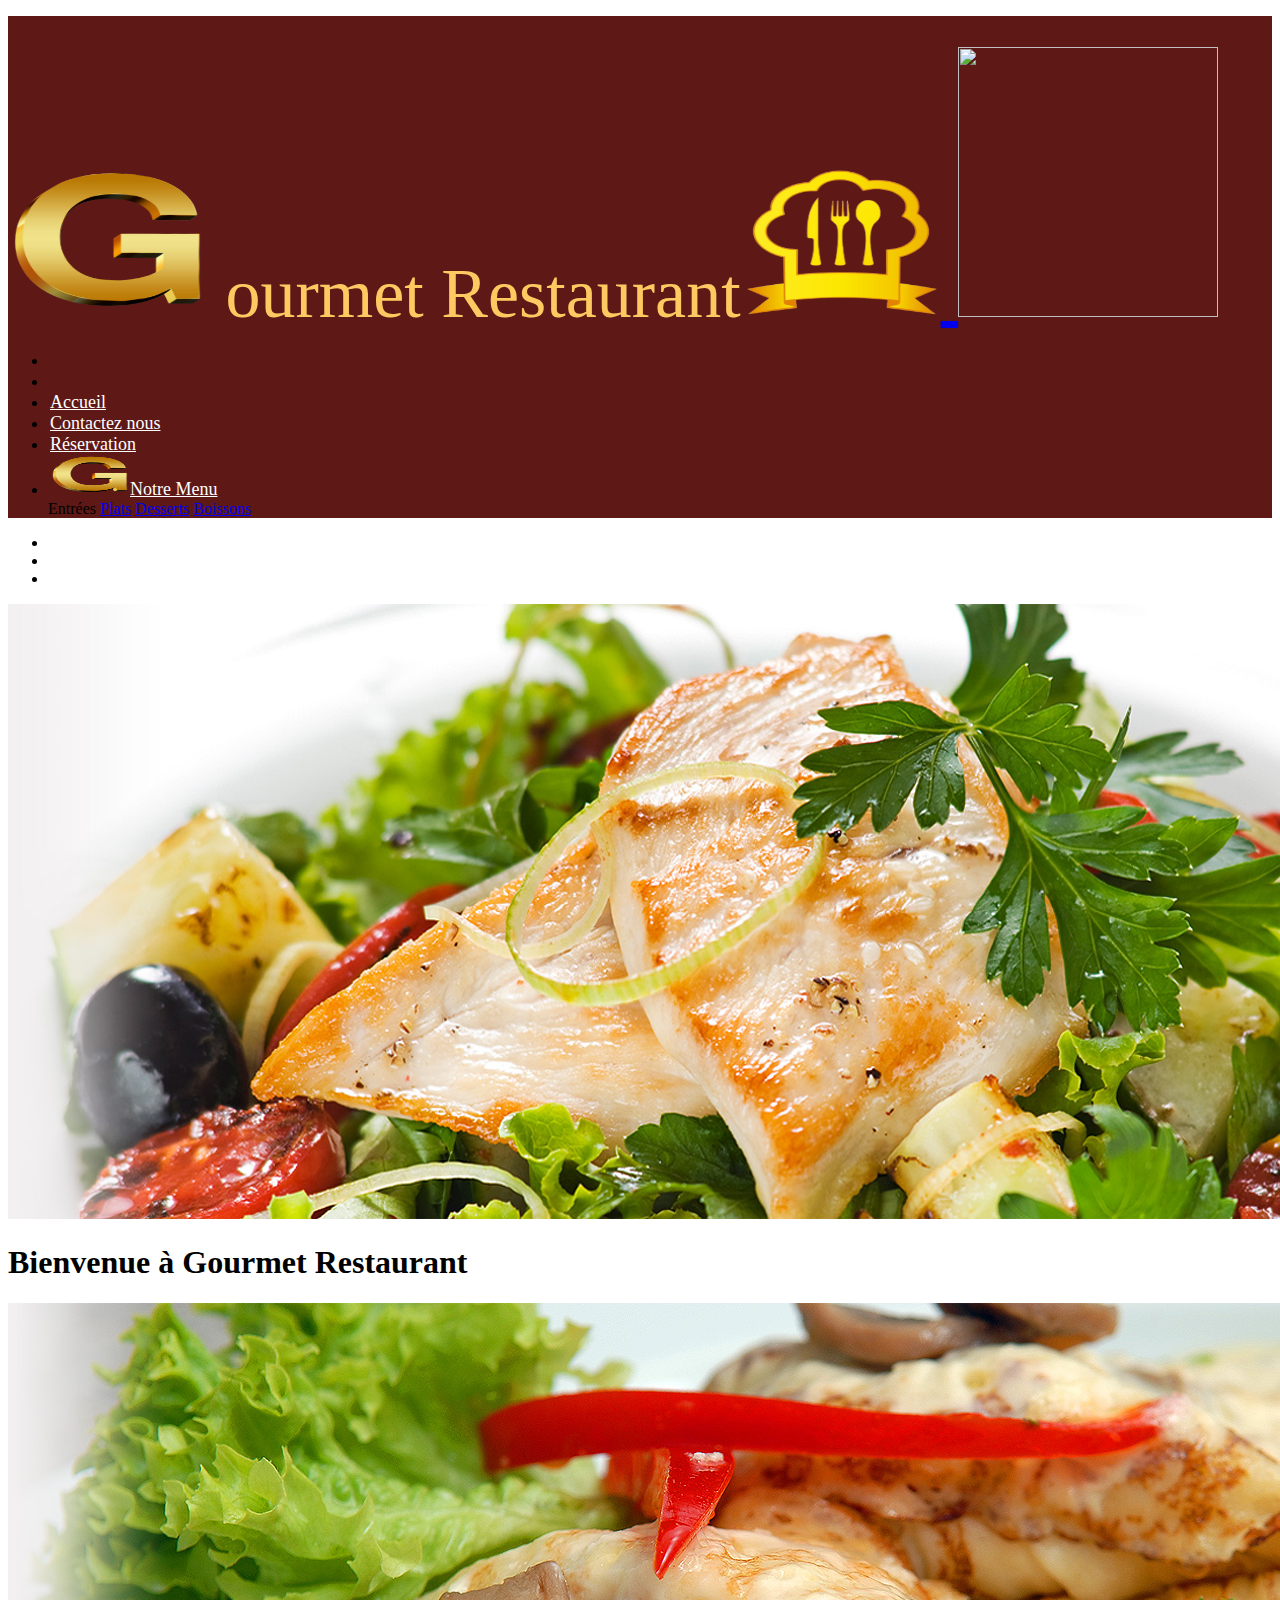
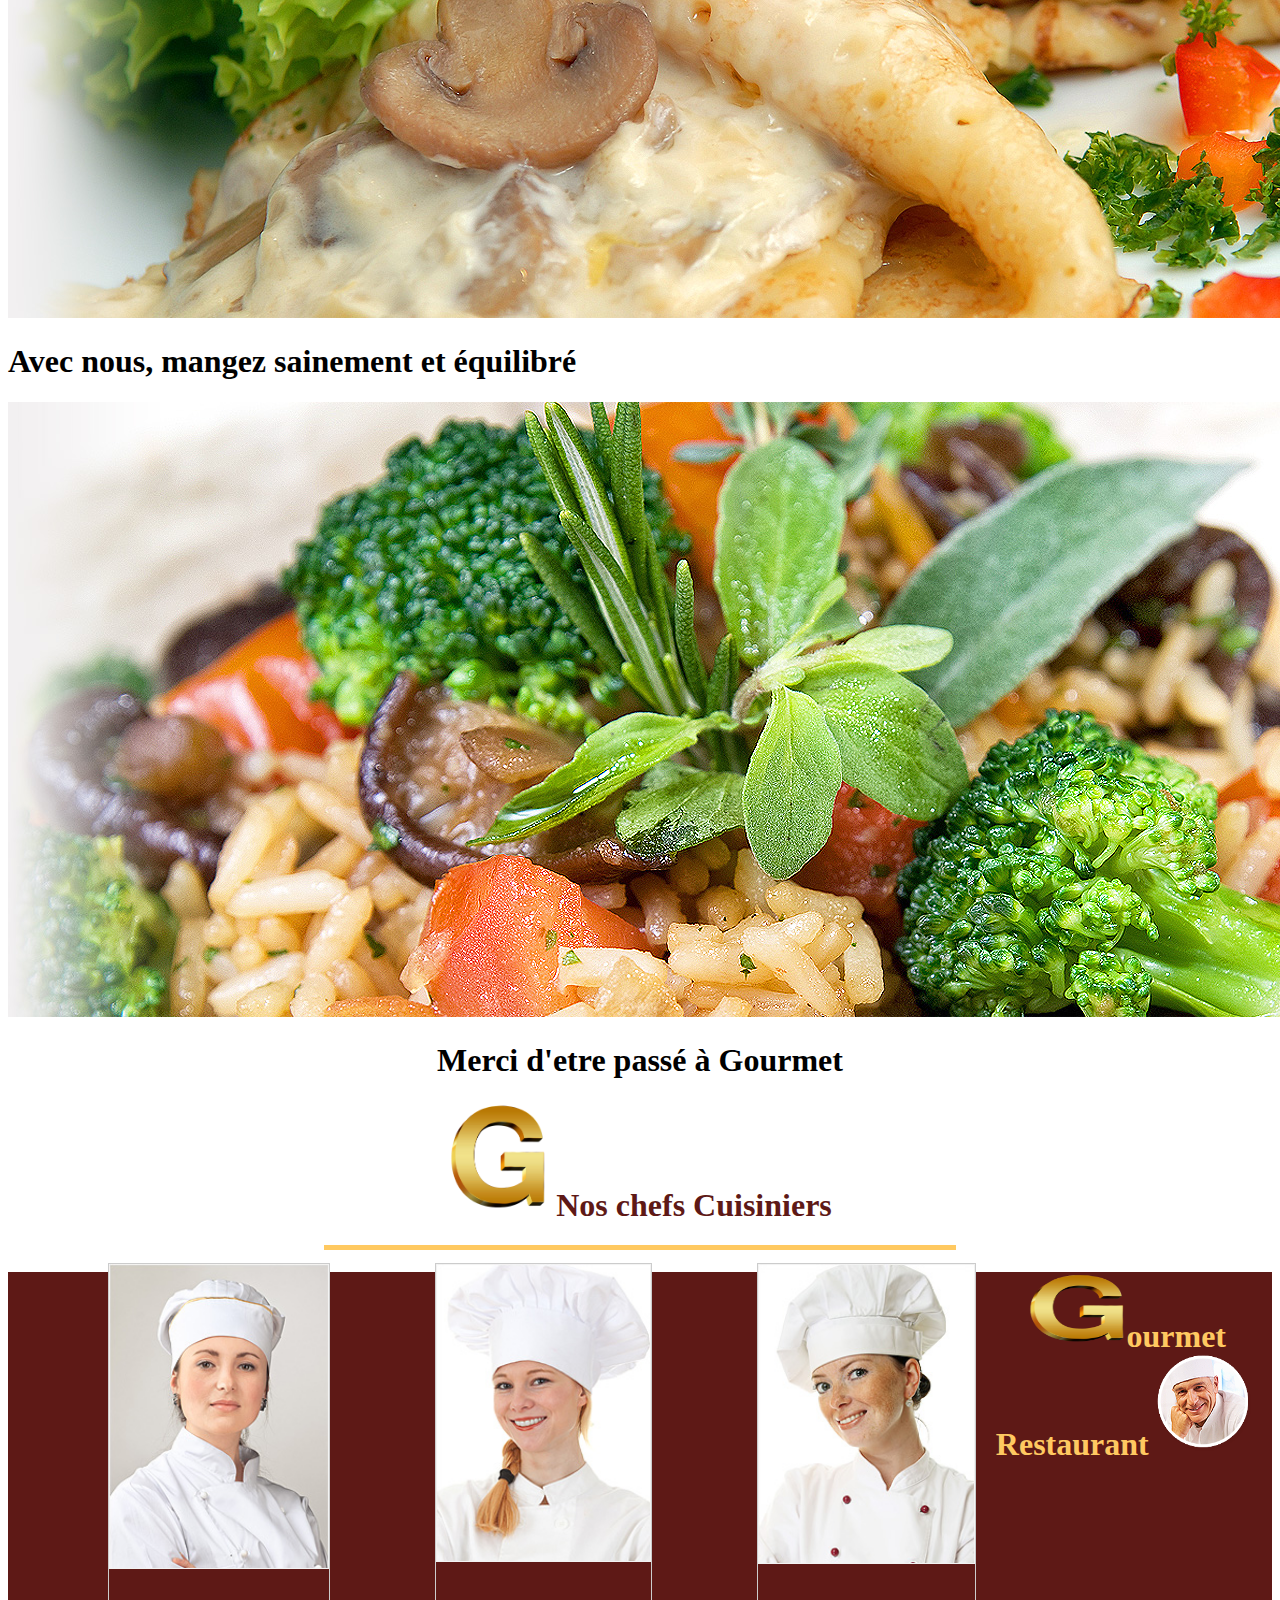
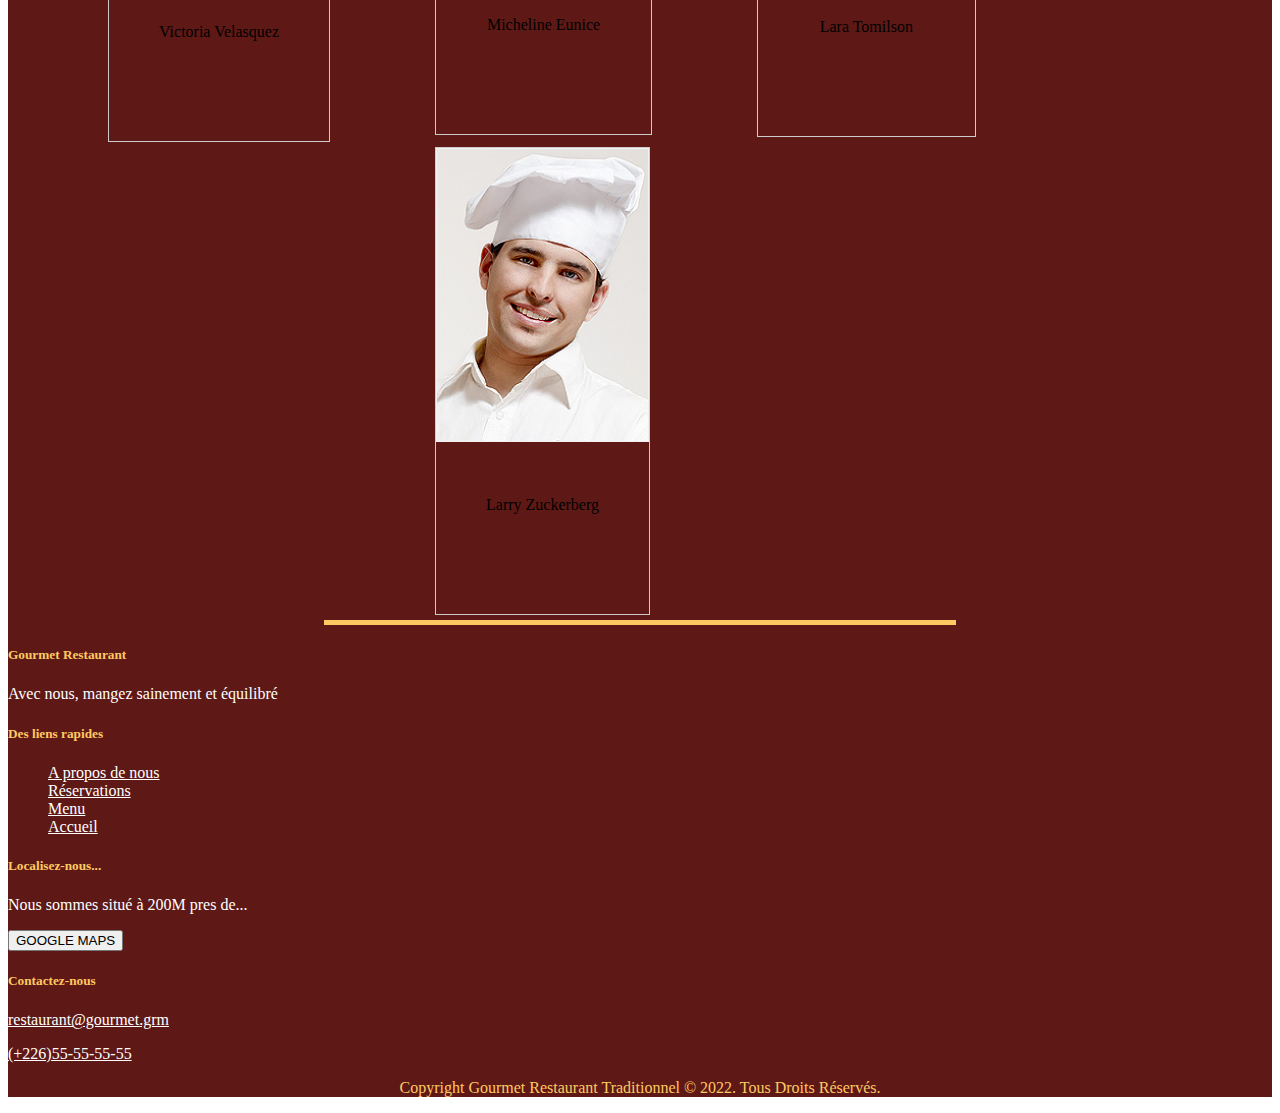
==== index.html @ 1e0e993f "Add files via upload" ====
<!DOCTYPE html>
<html>
<head>
	<meta charset="UTF-8">
	
	<title>Document</title>
   
 <link href="./css/bootstrap.css" rel="stylesheet">
 <script src="js/jquery.slim.js"></script>
<script src="js/bootstrap.bundle.min.js"></script>
 
	<style>

.nav-link{
	padding: 2px;
  font-family: times new roman;
  font-size: 18px;
}
header{
  background-color:#5E1916;

}
div.gallery {
  margin: 5px;
  border: 1px solid #ccc;
  float: left;
 
  margin-left: 100px;
}

div.gallery:hover {
  border: 1px solid #777;
}

div.gallery img {
  width: 100%;
  height: auto;

}

div.desc {
  padding: 50px;
  text-align: center;
  
}
hr{
  background-color:#ffc961;
  height: 5px;
  width: 50%;
  border: none;

}
.container{
  z-index: 0;
  display:block;
  position: relative;
}
.nav-link:hover{
background-color:gold;
font-size: 20px;
opacity: 0.8;
}
.thumbnail-widget{
  list-style: none;
}
.navbar-brand{
  font-size: 40px;
  margin-left: 250px;
}


</style>
</head>
<body>
	
	

       <div class="row">
      
       <header class="col-md-12">
    <p style="height:15px">    </p>
   <div class="col-md-12" style="font-size: 70px;" ><img  src="g.logo.png" style="font-family: times new roman;width: 200px; height: 150px">  <span style="color:#ffc961 ;font-family: times new roman;"> ourmet Restaurant</span><a href="#"><img src="resto.png" style="width: 200px; height: 150px;"> <span>         </span> <img src="rs.png" style="width: 260px; height: 270px;">  </a></div>
   
      <nav class="navbar navbar-expand-md">
        
        <ul class="navbar-nav">
        <li class="nav-item px-2"><a class="nav-link"style="color: white" href="#">

    </a></li>
          <li class="nav-item px-5"><a class="nav-link"style="color: white" href="#"></a></li>
          <li class="nav-item px-5"><a class="nav-link"  style="color: white" href="index.html">Accueil</a></li>

     
          <li class="nav-item px-5"><a class="nav-link"style="color: white" href="index2.html">Contactez nous</a></li>
          <li class="nav-item px-5"><a class="nav-link"style="color: white" href="index3.html">Réservation</a></li>
         
             <li class="nav-item dropdown px-5"><a class="nav-link dropdown-toggle" class="dropdown" data-toggle="dropdown" aria-haspopup="true" aria-expanded="false" style="color: white" href="#"><img src="g.logo.png" style="width: 80px; height: 40px;">Notre Menu </a>
                               
  
    
    <div class="dropdown-menu">
      <a class="dropdown-item" shref="#">Entrées</a>
      <a class="dropdown-item" href="#">Plats</a>
      <a class="dropdown-item" href="#">Desserts</a>
      <a class="dropdown-item" href="#">Boissons</a>
    
  </div>

          </a></li>
        </ul>
      </nav>
   
    </header>
</div>

         <div id="demo" class="carousel slide" data-ride="carousel">

  <!-- Indicators -->
  <ul class="carousel-indicators">
    <li data-target="#demo" data-slide-to="0" class="active"></li>
    <li data-target="#demo" data-slide-to="1"></li>
    <li data-target="#demo" data-slide-to="2"></li>
  </ul>
  
  <!-- The slideshow -->
  <div class="carousel-inner">
    <div class="carousel-item active">
      <img src="slide.jpg">
      <div class="carousel-caption">
      <h1>Bienvenue à Gourmet Restaurant</h1>
    </div>  
    </div>
    <div class="carousel-item">
      <img src="slide1.jpg">
       <div class="carousel-caption">
      <h1>Avec nous, mangez sainement et équilibré</h1>
    </div>  
    </div>
    <div class="carousel-item">
      <img src="slide2.jpg">
       <div class="carousel-caption" style="text-align: center;">
      <h1>Merci d'etre passé à Gourmet</h1>
    </div>  
    </div>
    
  </div>
  
  <!-- Left and right controls -->
  <a class="carousel-control-prev" href="#demo" data-slide="prev">
    <span class="carousel-control-prev-icon"></span>

  </a>
  <a class="carousel-control-next" href="#demo" data-slide="next">
    <span class="carousel-control-next-icon"></span>
  </a>
</div>
 
  <div class="row">

     <div class="col-md-12" style="background-color: white">
       <h1 align="center" style="color:#5E1916;font-family: times new roman"><img src="g.logo.png" style="width: 100px; height:75;"> Nos chefs Cuisiniers</h1>
        <hr/>
        <section>
       <div class="gallery" >
  <a target="_blank" href="page2_img3.jpg">
    <img src="page2_img3.jpg">
  </a>
  <div class="desc">Victoria Velasquez <p style="color:#5E1916;">Cordon bleu</p></div>
</div>

<div class="gallery">
  <a target="_blank" href="page2_img4.jpg">
    <img src="page2_img4.jpg">
  </a>
  <div class="desc">Micheline Eunice <p style="color:#5E1916;">Experte Patisserie</p></div>
</div>

<div class="gallery">
  <a target="_blank" href="page2_img5.jpg">
    <img src="page2_img5.jpg">
  </a>
  <div class="desc">Lara Tomilson<p style="color:#5E1916;">Experte en Friture</p></div>
</div>

<div class="gallery">
  <a target="_blank" href="page2_img6.jpg">
    <img src="page2_img6.jpg">
  </a>
  <div class="desc">Larry Zuckerberg<p style="color: #5E1916;">Cordon Bleu</p></div>
  </section> 
</div>
</div>


<div class="row">
   <footer class="col-md-12" style="background-color: #5E1916;">  
     <P>
       
     </P>
     <h1 align="center" style="color:#ffc961; font-family: times new roman"><img src="g.logo.png" style="width: 100px; height:75px;">ourmet Restaurant <img src="welcome_img.png" class="rounded-circle" style="width:100px; height:100px;"> </h1>
     <hr/>
     <div class="container">
     <div class="row">
  
       <div class="col-xs-12 col-sm-6 col-md-3">
       <div class="widget subscribe no-box">
          <h5 class="widget-title"  style="color: #ffc961;">Gourmet Restaurant<span></span></h5>
          <p  style="color: white;">Avec nous, mangez sainement et équilibré</p>
       </div>
       </div>
 
       <div class="col-xs-12 col-sm-6 col-md-3">
       <div class="widget no-box">
         <h5 class="widget-title" style="color:#ffc961;"> Des liens rapides<span></span></h5>
         <ul class="thumbnail-widget">
           <li>
              <div class="thumb-content"><a style="color: white;" href="#.">A propos de nous</a></div>  
           </li>
           <li>
              <div class="thumb-content"><a  style="color: white;" href="#.">Réservations</a></div>  
           </li>
           <li>
              <div class="thumb-content"><a  style="color:white ;" href="#.">Menu</a></div>  
           </li>
           <li>
             <div class="thumb-content"><a  style="color: white;" href="#.">Accueil</a></div> 
           </li>
         </ul>
       </div>
       </div>

     <div class="col-xs-12 col-sm-6 col-md-3">
     <div class="widget no-box">
       <h5 class="widget-title"  style="color: #ffc961;">Localisez-nous...<span></span></h5>
       <p  style="color: white;">Nous sommes situé à 200M pres de...</p>
              <button type="button" class="btn btn-secondary mb-2">GOOGLE MAPS</button>
     </div>
     </div>

     <div class="col-xs-12 col-sm-6 col-md-3">

     <div class="widget no-box">
       <h5 class="widget-title"  style="color:#ffc961;">Contactez-nous<span></span></h5>

       <p><a href="mailto:info@domain.com"   style="color:white;">restaurant@gourmet.grm</a></p>
        <p><a href="mailto:info@domain.com"   style="color:white;">(+226)55-55-55-55</a></p>
    </div>
    </div>
   <div class="col-md-12" style="text-align: center;color:#ffc961;">
      <p>Copyright Gourmet Restaurant Traditionnel © 2022. Tous Droits Réservés.</p>
   </div>
    </div>
    </div>
  </footer>
</div>
</body>
</html>
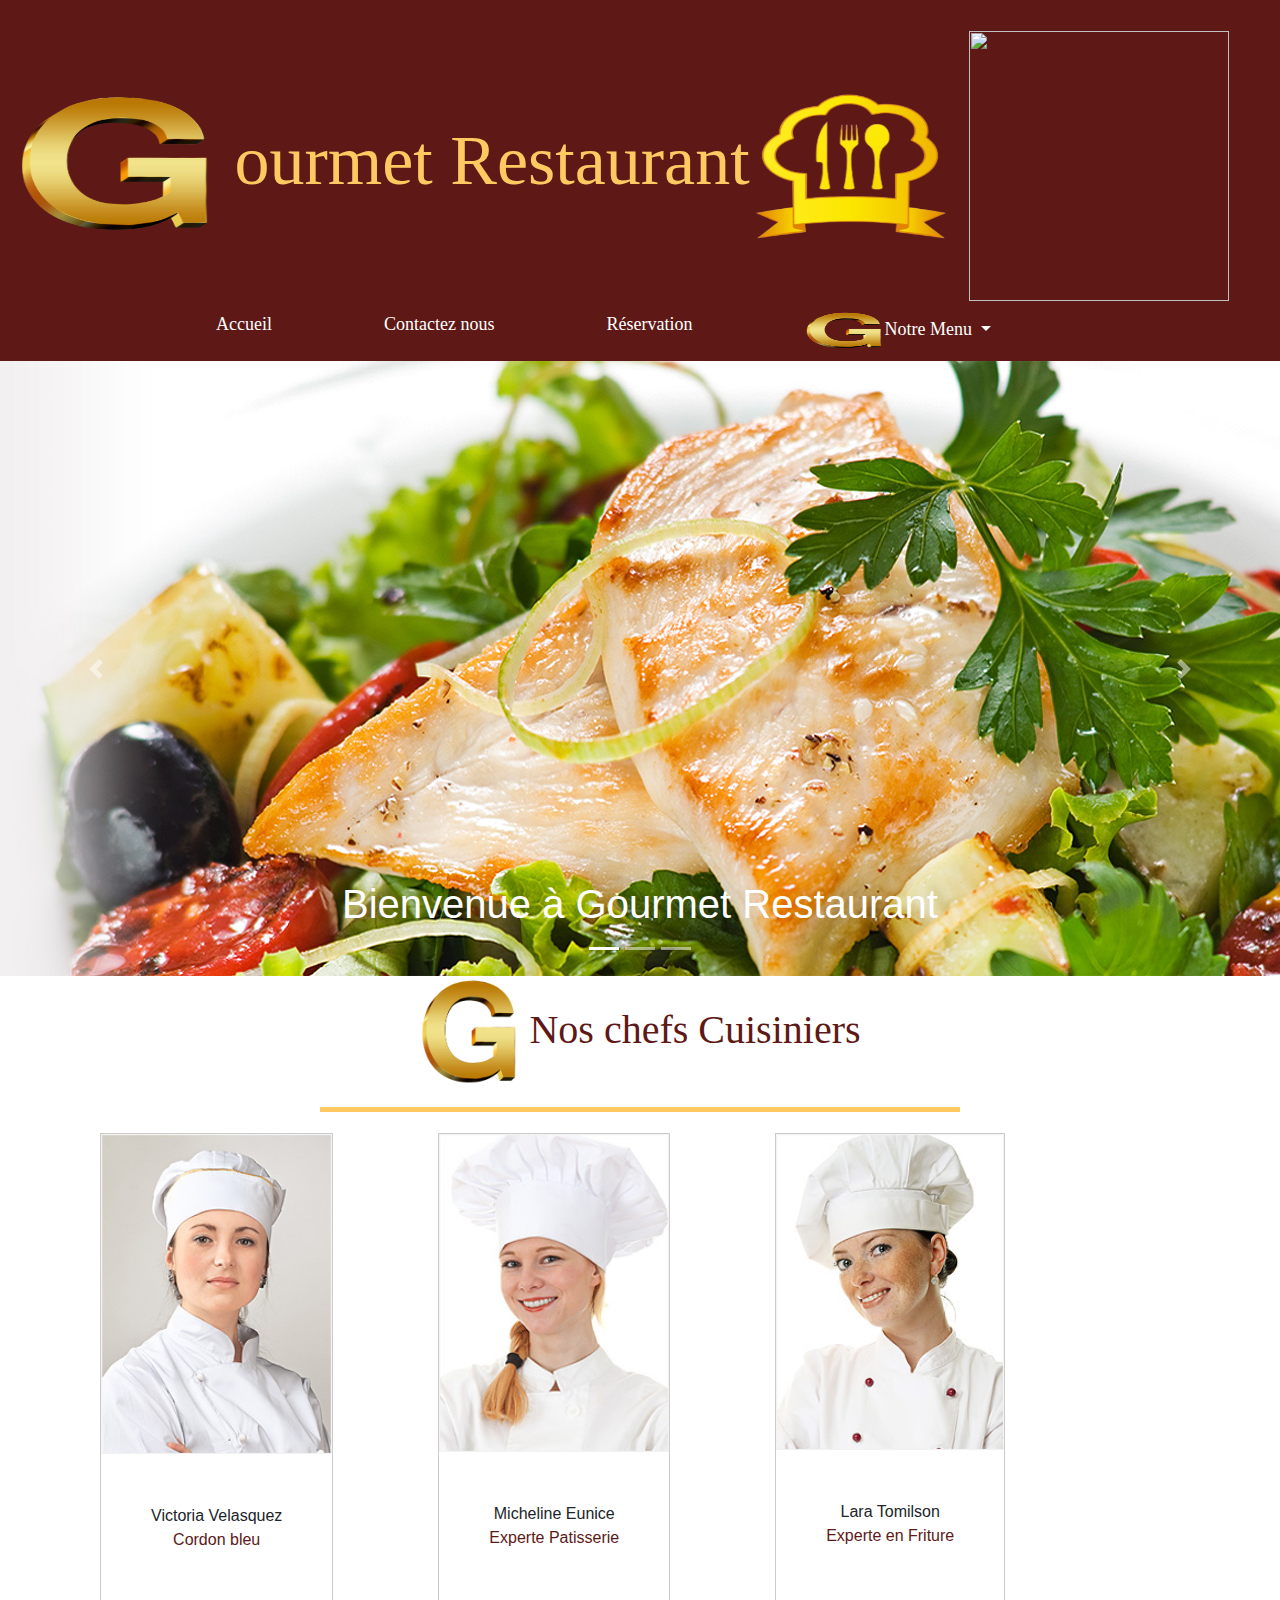
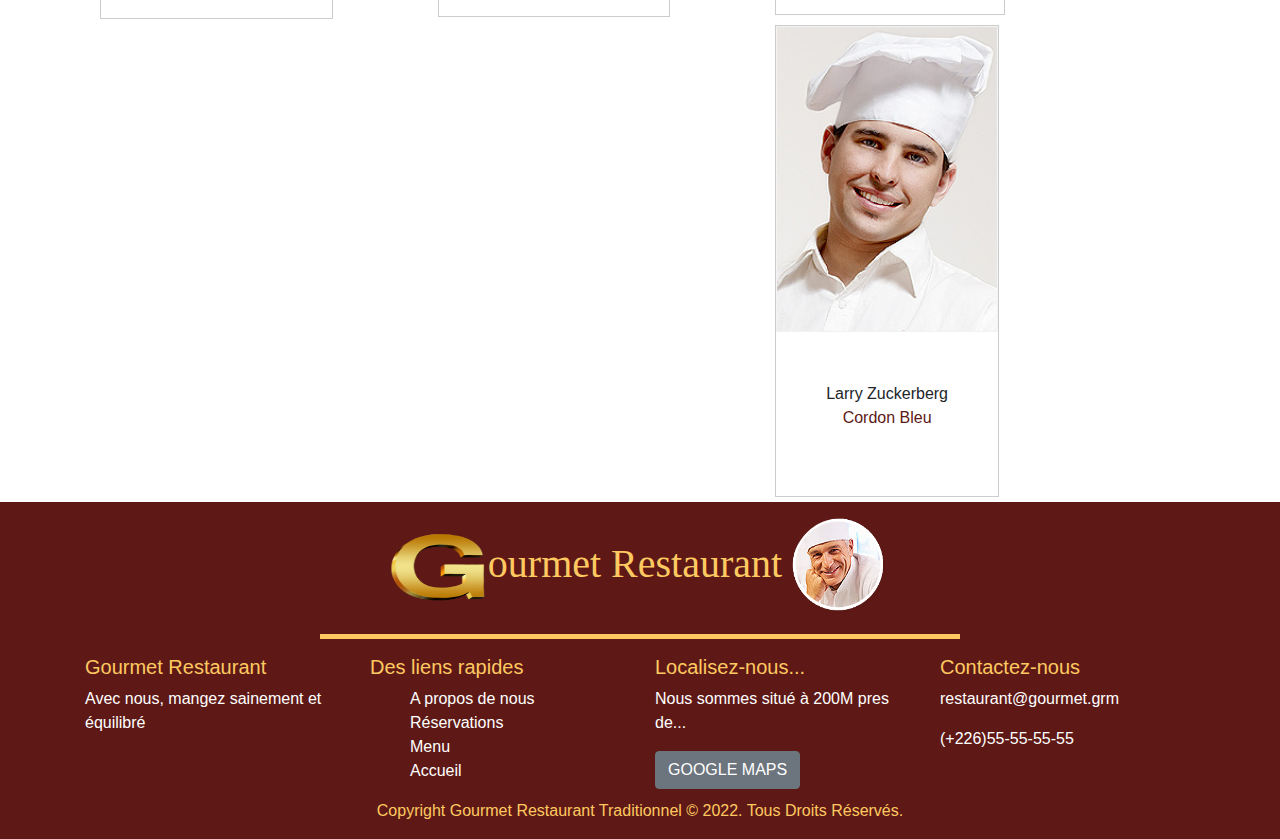
==== commit a7e74ba5: "Update index.html" ====
--- a/index.html
+++ b/index.html
@@ -5,9 +5,9 @@
 	
 	<title>Document</title>
    
- <link href="./css/bootstrap.css" rel="stylesheet">
- <script src="js/jquery.slim.js"></script>
-<script src="js/bootstrap.bundle.min.js"></script>
+ <link href="https://cdn.jsdelivr.net/npm/bootstrap@4.6.1/dist/css/bootstrap.min.css" rel="stylesheet">
+ <script src="https://cdn.jsdelivr.net/npm/jquery@3.6.0/dist/jquery.slim.min.js"></script>
+<script src="https://cdn.jsdelivr.net/npm/bootstrap@4.6.1/dist/js/bootstrap.bundle.min.js"></script>
  
 	<style>
 
@@ -254,4 +254,4 @@
   </footer>
 </div>
 </body>
-</html>+</html>
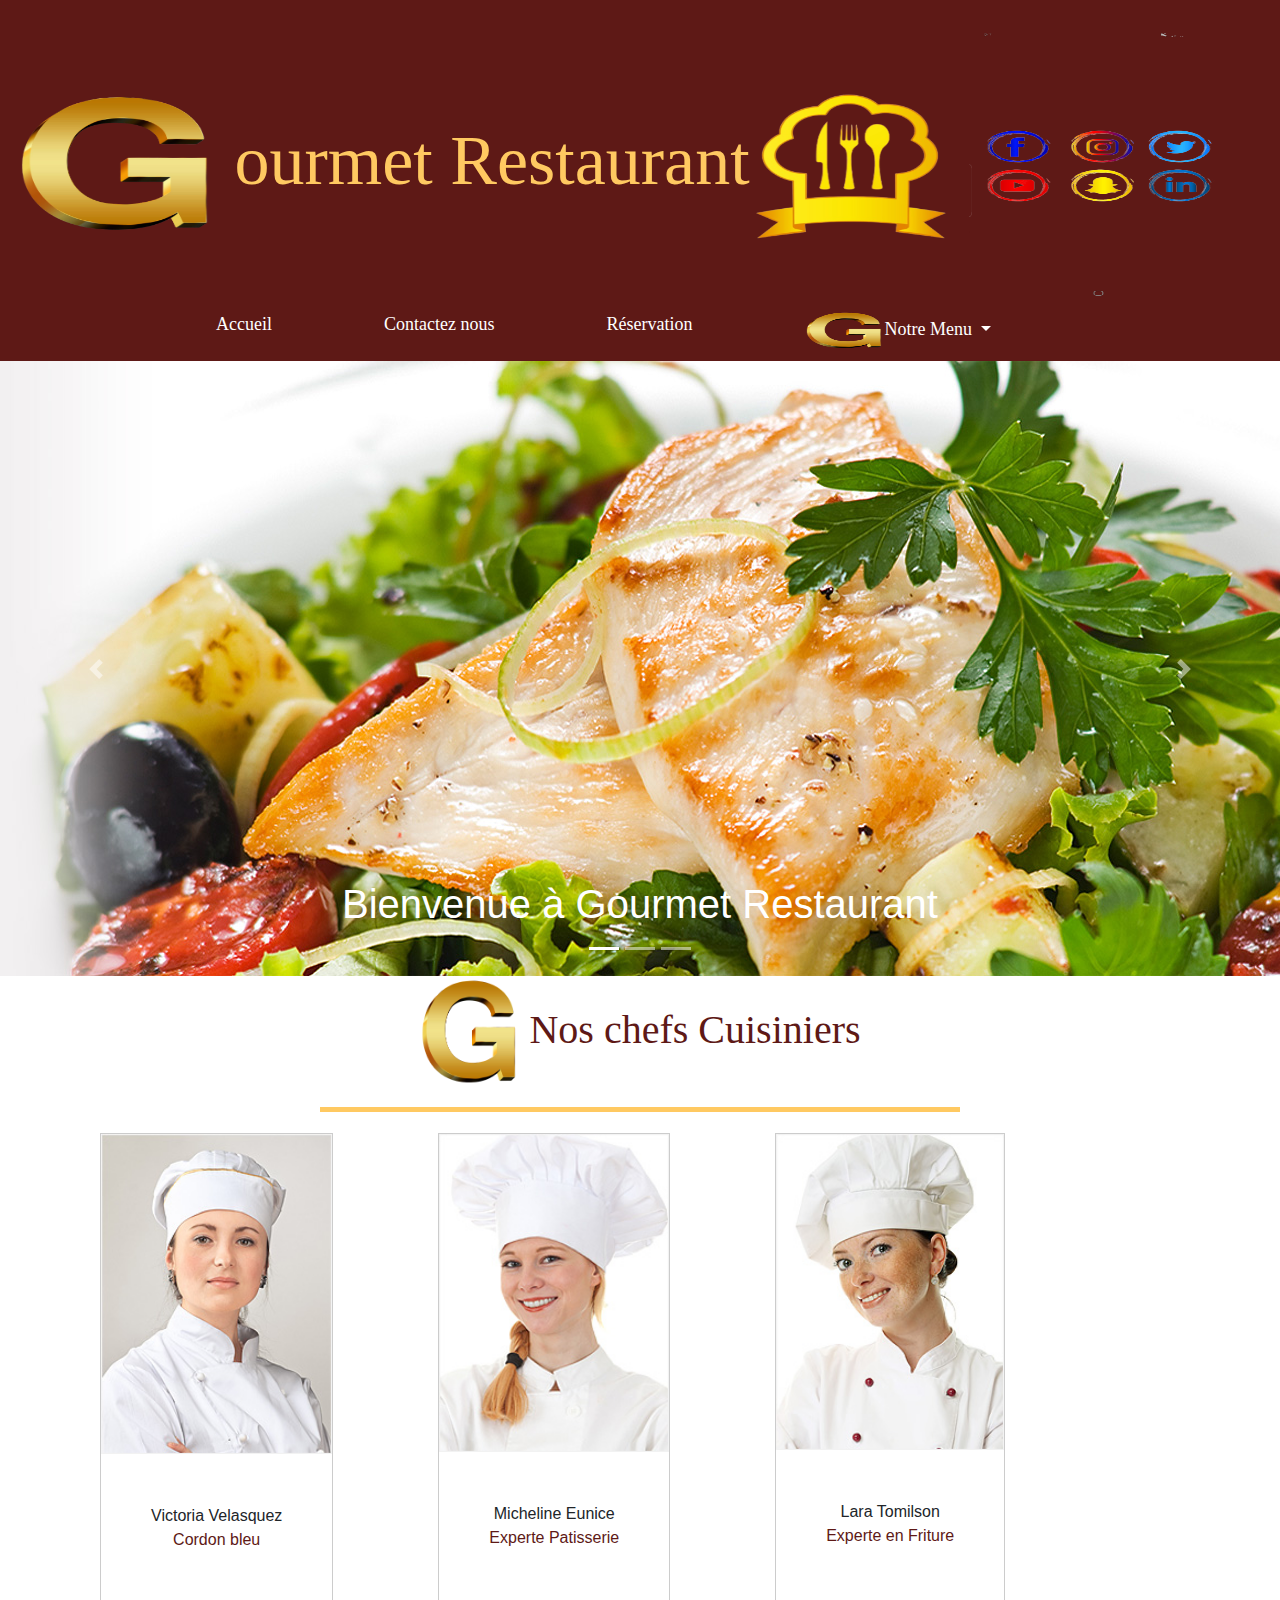
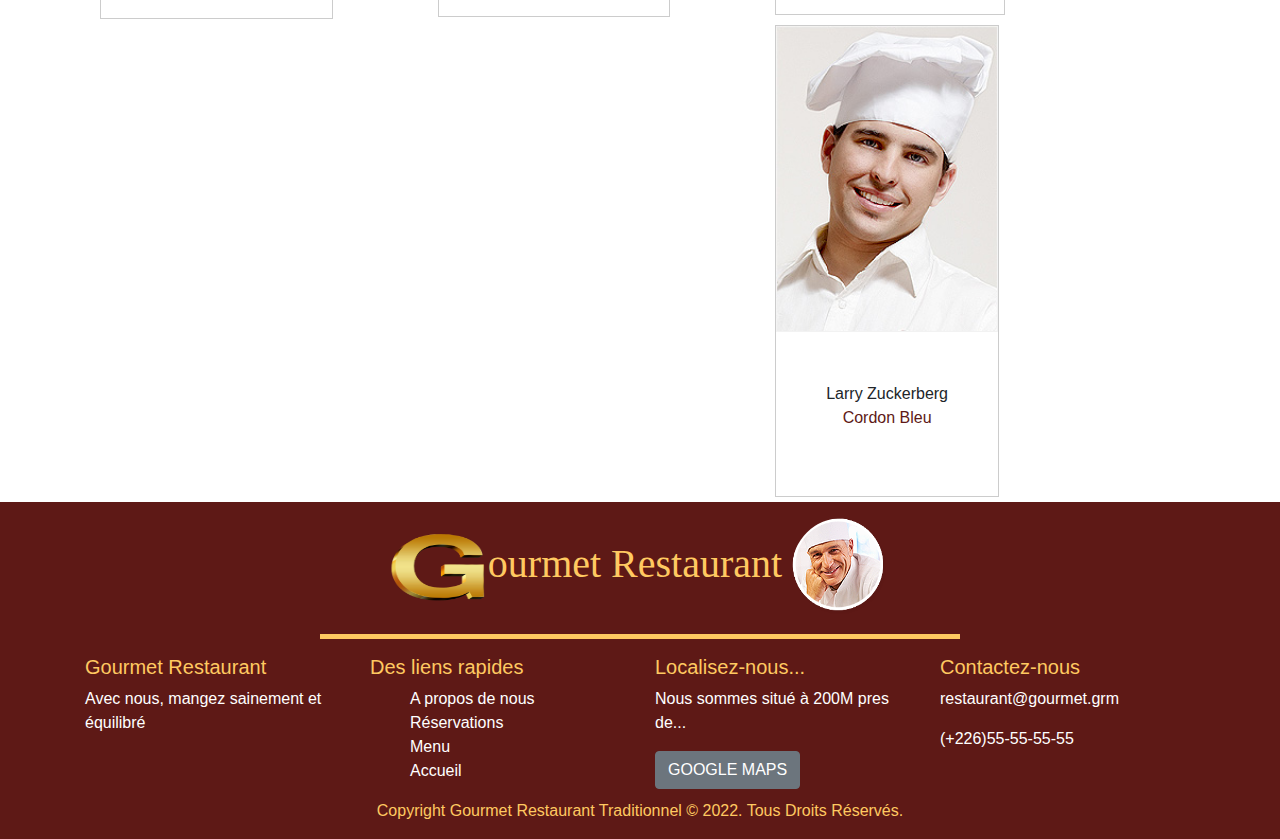
==== commit 10e699f0: "Update index.html" ====
--- a/index.html
+++ b/index.html
@@ -8,6 +8,8 @@
  <link href="https://cdn.jsdelivr.net/npm/bootstrap@4.6.1/dist/css/bootstrap.min.css" rel="stylesheet">
  <script src="https://cdn.jsdelivr.net/npm/jquery@3.6.0/dist/jquery.slim.min.js"></script>
 <script src="https://cdn.jsdelivr.net/npm/bootstrap@4.6.1/dist/js/bootstrap.bundle.min.js"></script>
+	<script src="https://maxcdn.bootstrapcdn.com/bootstrap/3.4.1/js/bootstrap.min.js"></script>
+	<script src="https://ajax.googleapis.com/ajax/libs/jquery/3.5.1/jquery.min.js"></script>
  
 	<style>
 
